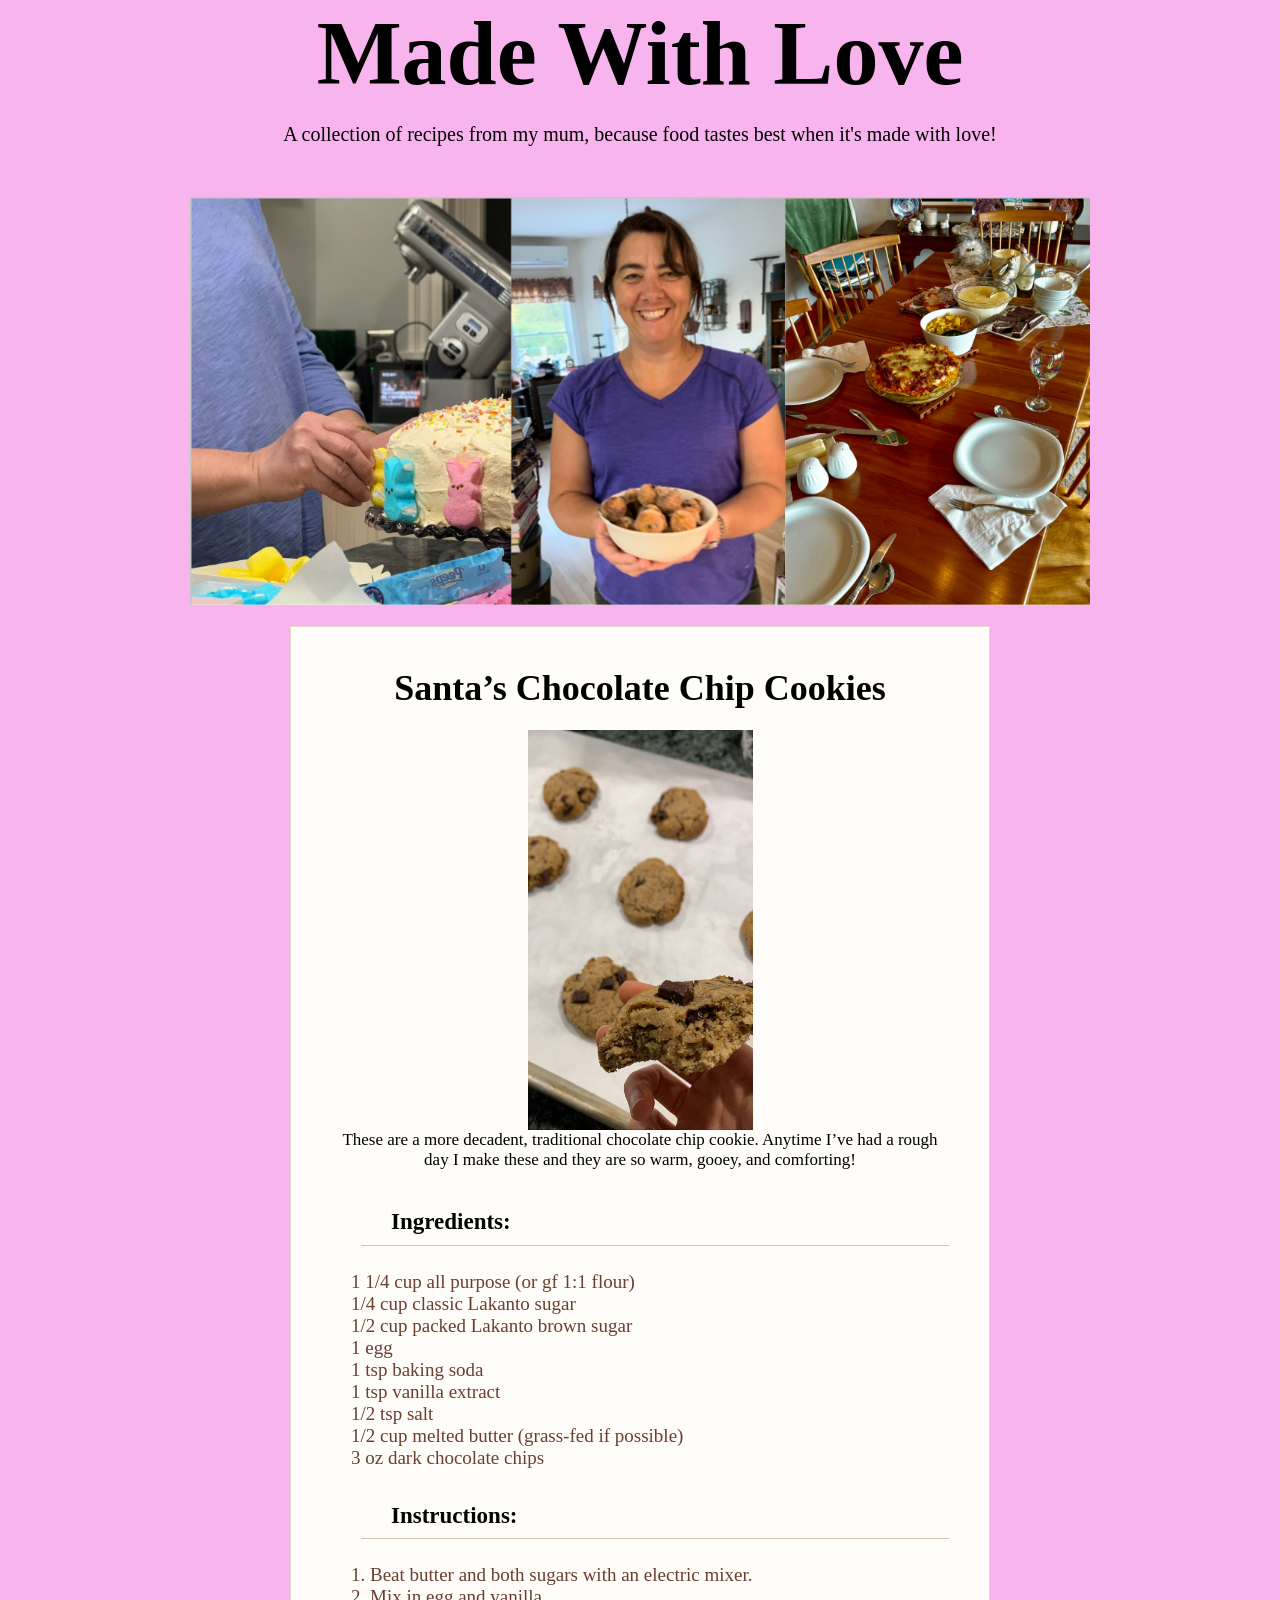
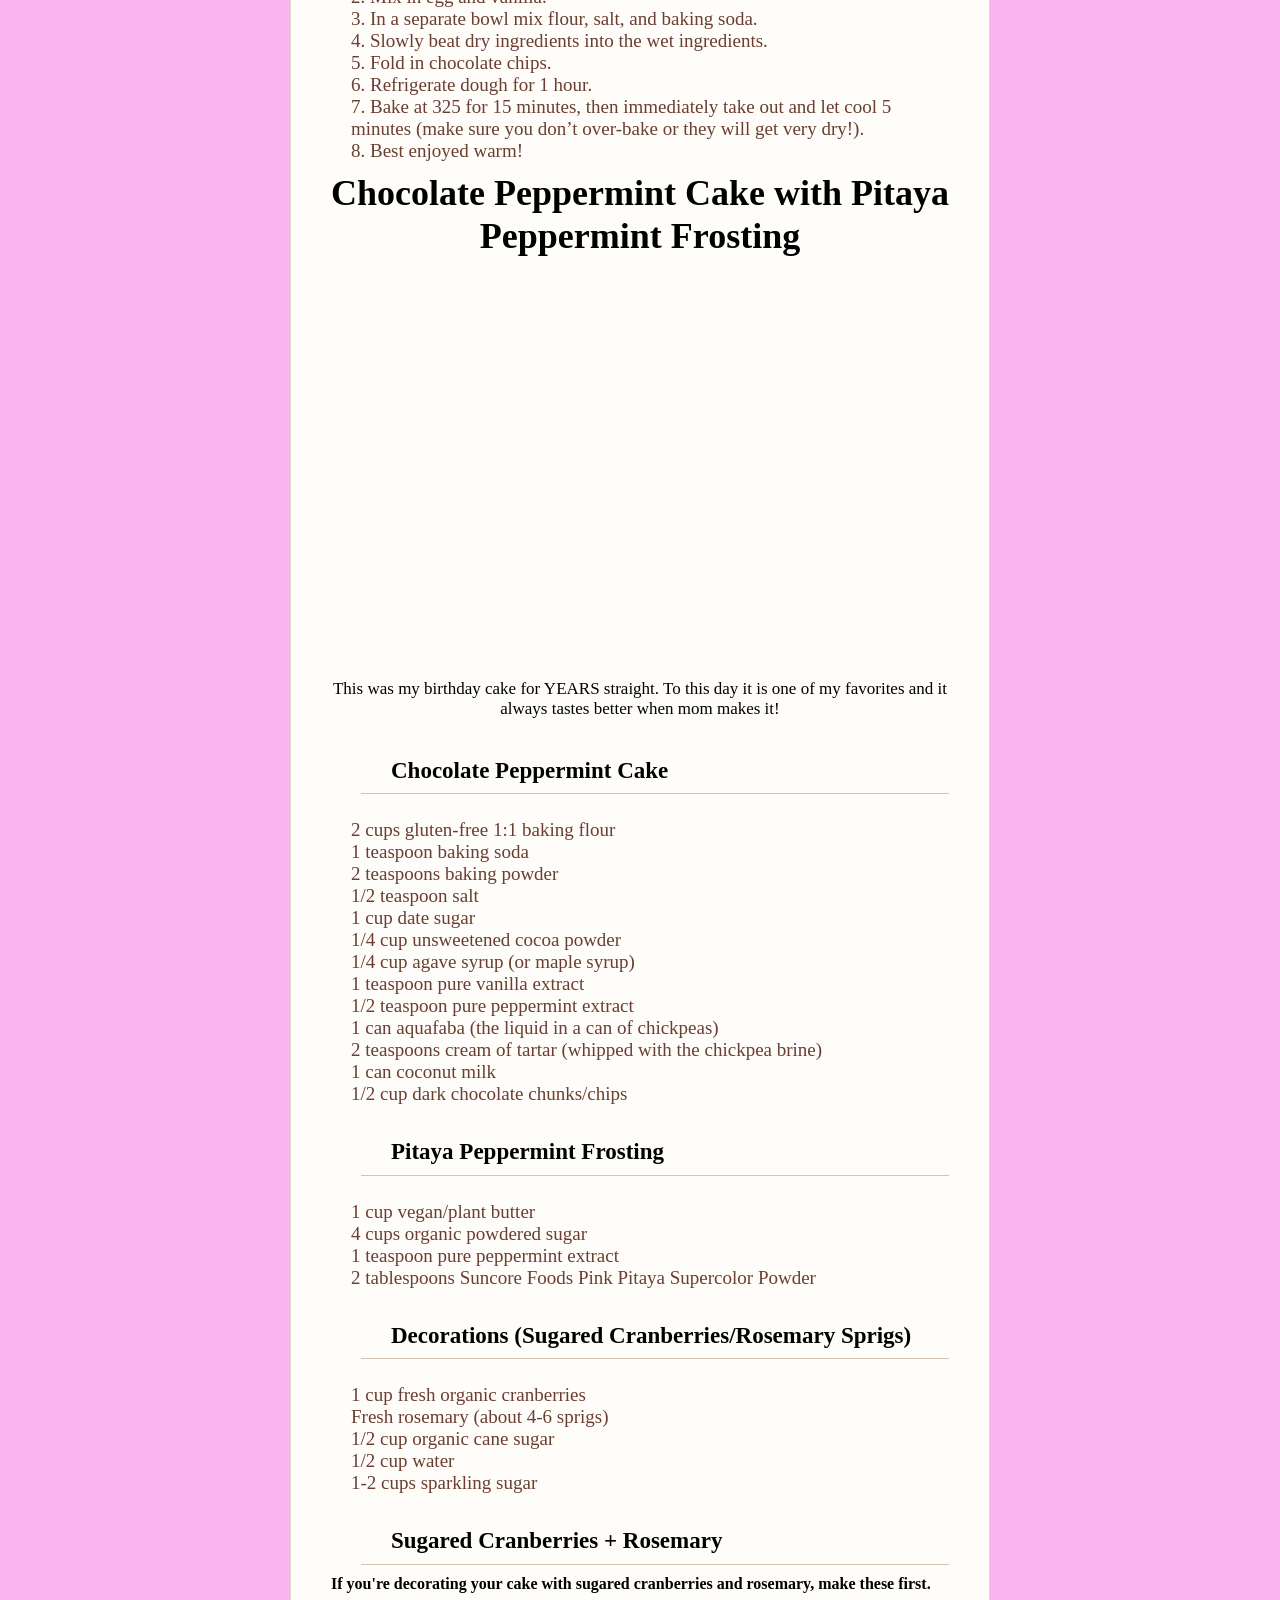
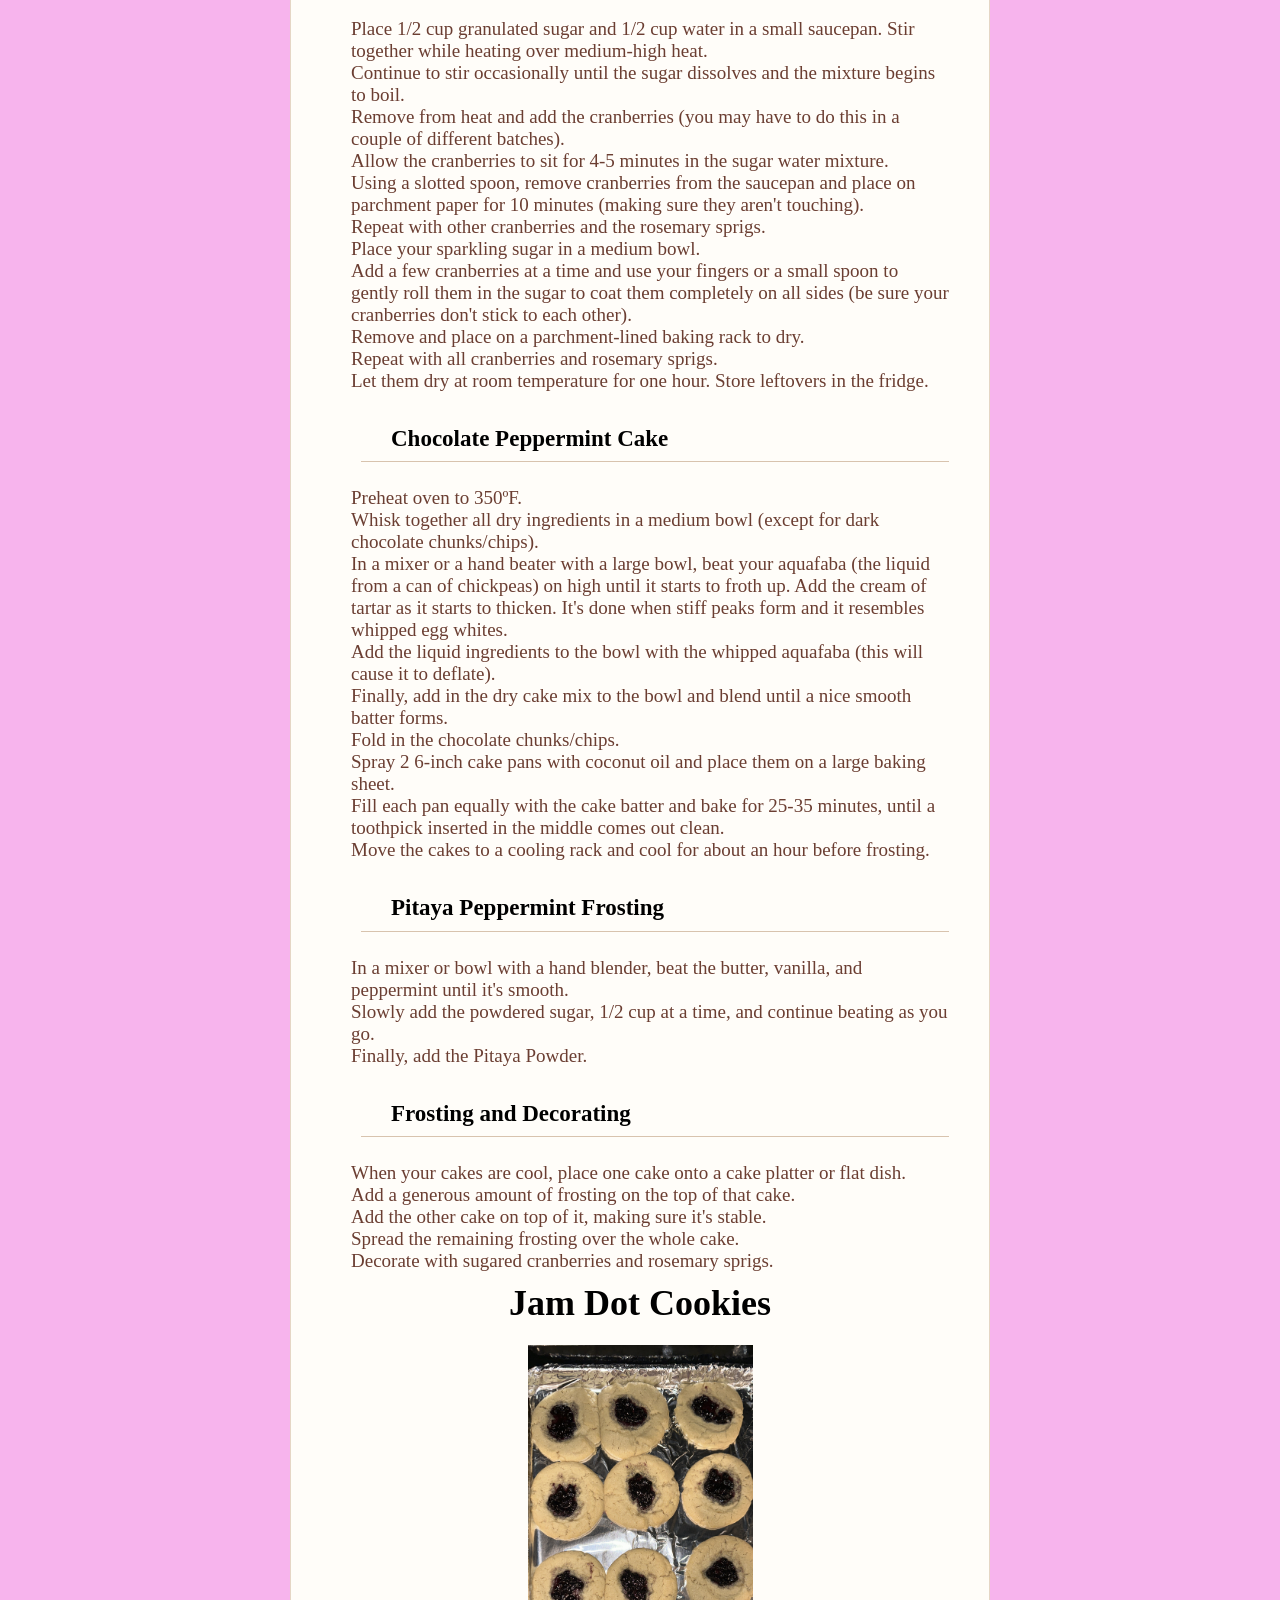
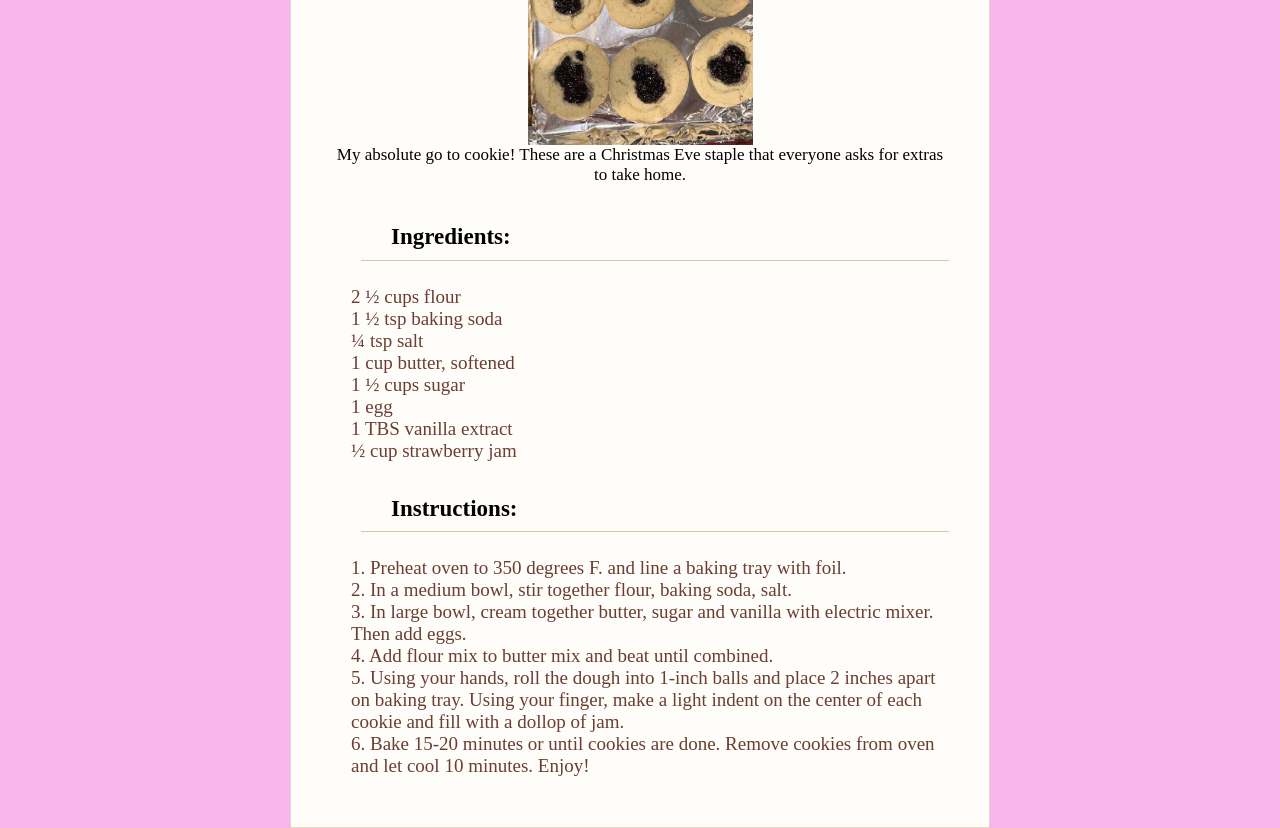
==== project1/index.html @ 79d3e2b7 "Add files via upload" ====
<!DOCTYPE html>
<html>
<head>
    <title> Made With Love</title>
    <link rel="stylesheet" href="style.css">
    <!--fonts-->
        <link rel="preconnect" href="https://fonts.googleapis.com">
        <link rel="preconnect" href="https://fonts.gstatic.com" crossorigin>
        <link href="https://fonts.googleapis.com/css2?family=GFS+Didot&display=swap" rel="stylesheet">
</head>
<body>
    <header class="page-header">
        <h1 class="site-title">Made With Love</h1>
<p class="site-description">
        A collection of recipes from my mum, because food tastes best when it's made with love! </p>
</header>

<section id="About">
    <div class="intro"></div>
</section>

<section id="Recipes" class="recipes">
<div>
  <h1>Santa’s Chocolate Chip Cookies</h1>
       <div class="cookies"></div>

        <p class="description">
            These are a more decadent, traditional chocolate chip cookie.
            Anytime I’ve had a rough day I make these and they are so warm,
            gooey, and comforting!
        </p>
 <!--Cookie Ingredients -->
        <h2>Ingredients:</h2>
        <h3><p>1 1/4 cup all purpose (or gf 1:1 flour)</p>
             <p>1/4 cup classic Lakanto sugar</p>
             <p>1/2 cup packed Lakanto brown sugar</p>
             <p>1 egg</p>
             <p>1 tsp baking soda</p>
             <p>1 tsp vanilla extract</p>
             <p>1/2 tsp salt</p>
             <p>1/2 cup melted butter (grass-fed if possible)</p>
             <p>3 oz dark chocolate chips</h3>
 <!-- Instructions -->
        <h2>Instructions:</h2>
        <h3>
            <p>1. Beat butter and both sugars with an electric mixer.</p>
            <p>2. Mix in egg and vanilla.</p>
            <p>3. In a separate bowl mix flour, salt, and baking soda.</p>
            <p>4. Slowly beat dry ingredients into the wet ingredients.</p>
            <p>5. Fold in chocolate chips.</p>
            <p>6. Refrigerate dough for 1 hour.</p>
            <p>7. Bake at 325 for 15 minutes, then immediately take out and let cool 5 minutes (make sure you don’t over-bake or they will get very dry!).</p>
            <p>8. Best enjoyed warm!</p></h3>
    </div>
<div>
    <h1>Chocolate Peppermint Cake with Pitaya Peppermint Frosting</h1>
        <div class="cake"></div>

    <p class="description">
            This was my birthday cake for YEARS straight. To this day it is one of my favorites and it always tastes better when mom makes it!
        </p>
 <!-- Chocolate Peppermint Cake Ingredients -->
        <h2>Chocolate Peppermint Cake</h2>

            <h3><p>2 cups gluten-free 1:1 baking flour</p>
            <p>1 teaspoon baking soda</p>
            <p>2 teaspoons baking powder</p>
            <p>1/2 teaspoon salt</p>
            <p>1 cup date sugar</p>
            <p>1/4 cup unsweetened cocoa powder</p>
            <p>1/4 cup agave syrup (or maple syrup)</p>
            <p>1 teaspoon pure vanilla extract</p>
            <p>1/2 teaspoon pure peppermint extract</p>
            <p>1 can aquafaba (the liquid in a can of chickpeas)</p>
            <p>2 teaspoons cream of tartar (whipped with the chickpea brine)</p>
            <p>1 can coconut milk</p>
            <p>1/2 cup dark chocolate chunks/chips</p></h3>

        <!-- Frosting Ingredients -->
        <h2>Pitaya Peppermint Frosting</h2>

        <h3>
            <p>1 cup vegan/plant butter</p>
            <p>4 cups organic powdered sugar</p>
            <p>1 teaspoon pure peppermint extract</p>
            <p>2 tablespoons Suncore Foods Pink Pitaya Supercolor Powder</p></h3>

        <!-- Decorations Ingredients -->
        <h2>Decorations (Sugared Cranberries/Rosemary Sprigs)</h2>

        <h3>
            <p>1 cup fresh organic cranberries</p>
            <p>Fresh rosemary (about 4-6 sprigs)</p>
            <p>1/2 cup organic cane sugar</p>
            <p>1/2 cup water</p>
            <p>1-2 cups sparkling sugar</p></h3>

        <!-- Instructions -->
        <h2>
<p>Sugared Cranberries + Rosemary</p></h2>

        <h4><p> If you're decorating your cake with sugared cranberries and rosemary,
            make these first.</p></h4>

        <h3><p>Place 1/2 cup granulated sugar and 1/2 cup water in a small saucepan. Stir together while heating over medium-high heat.</p>
            <p>Continue to stir occasionally until the sugar dissolves and the mixture begins to boil.</p>
            <p>Remove from heat and add the cranberries (you may have to do this in a couple of different batches).</p>
            <p>Allow the cranberries to sit for 4-5 minutes in the sugar water mixture.</p>
            <p>Using a slotted spoon, remove cranberries from the saucepan and place on parchment paper for 10 minutes (making sure they aren't touching).</p>
            <p>Repeat with other cranberries and the rosemary sprigs.</p>
            <p>Place your sparkling sugar in a medium bowl.</p>
            <p>Add a few cranberries at a time and use your fingers or a small spoon to gently roll them in the sugar to coat them completely on all sides (be sure your cranberries don't stick to each other).</p>
            <p>Remove and place on a parchment-lined baking rack to dry.</p>
            <p>Repeat with all cranberries and rosemary sprigs.</p>
            <p>Let them dry at room temperature for one hour. Store leftovers in the fridge.</p></h3>

        <h2>Chocolate Peppermint Cake</h2>

            <h3><p>Preheat oven to 350ºF.</p>
            <p>Whisk together all dry ingredients in a medium bowl (except for dark chocolate chunks/chips).</p>
            <p>In a mixer or a hand beater with a large bowl, beat your aquafaba (the liquid from a can of chickpeas) on high until it starts to froth up. Add the cream of tartar as it starts to thicken. It's done when stiff peaks form and it resembles whipped egg whites.</p>
            <p>Add the liquid ingredients to the bowl with the whipped aquafaba (this will cause it to deflate).</p>
            <p>Finally, add in the dry cake mix to the bowl and blend until a nice smooth batter forms.</p>
            <p>Fold in the chocolate chunks/chips.</p>
            <p>Spray 2 6-inch cake pans with coconut oil and place them on a large baking sheet.</p>
            <p>Fill each pan equally with the cake batter and bake for 25-35 minutes, until a toothpick inserted in the middle comes out clean.</p>
            <p>Move the cakes to a cooling rack and cool for about an hour before frosting.</p></h3>

        <h2>Pitaya Peppermint Frosting</h2>

            <h3><p>In a mixer or bowl with a hand blender, beat the butter, vanilla, and peppermint until it's smooth.</p>
            <p>Slowly add the powdered sugar, 1/2 cup at a time, and continue beating as you go.</p>
            <p>Finally, add the Pitaya Powder.</p></h3>

        <h2>Frosting and Decorating</h2>

            <h3><p>When your cakes are cool, place one cake onto a cake platter or flat dish.</p>
            <p>Add a generous amount of frosting on the top of that cake.</p>
            <p>Add the other cake on top of it, making sure it's stable.</p>
            <p>Spread the remaining frosting over the whole cake.</p>
            <p>Decorate with sugared cranberries and rosemary sprigs.</p></h3>
    </div>

<div>

    <h1>Jam Dot Cookies</h1>

    <div class="jam-cookies"></div>
    <p class="description">
        My absolute go to cookie! These are a Christmas Eve staple that everyone asks for extras to take home.</p>
    
<!-- Cookie Ingredients -->
    <h2>Ingredients:</h2>
    <h3>
        <p>2 ½ cups flour</p>
        <p>1 ½ tsp baking soda</p>
        <p>¼ tsp salt</p>
        <p>1 cup butter, softened</p>
        <p>1 ½ cups sugar</p>
        <p>1 egg</p>
        <p>1 TBS vanilla extract</p>
        <p>½ cup strawberry jam</p>
    </h3>

<!-- Cookie Instructions -->
    <h2>Instructions:</h2>
    <h3>
        <p>1. Preheat oven to 350 degrees F. and line a baking tray with foil.</p>
        <p>2. In a medium bowl, stir together flour, baking soda, salt.</p>
        <p>3. In large bowl, cream together butter, sugar and vanilla with electric mixer. Then add eggs.</p>
        <p>4. Add flour mix to butter mix and beat until combined.</p>
        <p>5. Using your hands, roll the dough into 1-inch balls and place 2 inches apart on baking tray. Using your finger, make a light indent on the center of each cookie and fill with a dollop of jam.</p>
        <p>6. Bake 15-20 minutes or until cookies are done. Remove cookies from oven and let cool 10 minutes. Enjoy!</p>
    </h3>
</div>

</section>



</body>
</html>
---- project1/style.css ----
* {
    margin: 0 ; Padding: 0 ;
    box-sizing: border-box;
}
body {background-color:rgb(247, 180, 237); color: black;
}

.gfs-didot-regular {
  font-family: "GFS Didot", serif;
  font-weight: 400;
  font-style: normal;
}
.gfs-didot-bold {
  font-family: "GFS Didot", serif;
  font-weight: 700;
  font-style: normal;
}
html {
    scroll-behavior: smooth;
}
/* Main page heading */
.site-title {
    font-family: Georgia, serif;
    font-size: 90px;
    font-weight: bold;
    text-align: center;
    margin-bottom: 15px;
}

/* Introductory description */
.site-description {
    font-family: Georgia, serif;
    font-size: 20px;
    font-weight: normal;
    text-align: center;
    margin: 0 auto 30px;
    max-width: 800px;
}

h1 {
    font-size: 90px;
    text-align: center;
}
.title {
    font-size: 130px;
}
.intro {
    background-image: url(photos/intro.png);
    width: 900px;
    height: 450px;
    background-size: contain;
    background-repeat: no-repeat;
    background-position: center;
    margin: 0 auto;
}
h2
{line-height: 1.5;
margin-bottom: 30px;
margin-left: 30px;
}
.recipes {
    background-color: #fffdf9;
    max-width: 700px;
    margin: 0 auto;
    padding: 40px;
    border: 1px solid #e5d6c5;
}
h1 {
    font-size: 36px;
    text-align: center;
    margin-bottom: 20px;
    line-height: 1.2;
}
.description {
    font-size: 17px;
    text-align: center;
    margin-bottom: 35px;
}
h2 {
    font-size: 23px;
    margin-top: 30px;
    margin-bottom: 10px;
    border-bottom: 1px solid #d8c3ae;
    padding-bottom: 5px;
    padding-left: 30px;
}
h3 {
    padding-left: 20px;
    font-weight: lighter;
}
.cookies {
 background-image: url(photos/cookies.JPG);
 width: 400px;
 height: 400px;
 background-size:contain;
 background-repeat: no-repeat;
 background-position: center;
 margin: 0 auto;
}

h3 {
    font-size: 19px;
    margin-top: 25px;
    margin-bottom: 10px;
    color: #6b3e32;}

.cake {
 background-image: url(photos/bday-cake.PNG);
 width: 400px;
 height: 400px;
 background-size:contain;
 background-repeat: no-repeat;
 background-position: center;
 margin: 0 auto;
}

.jam-cookies {
    background-image: url(photos/jam-cookies.jpg);
    width: 400px;
    height: 400px;
    background-size: contain;
    background-repeat: no-repeat;
    background-position: center;
    margin: 0 auto;
}
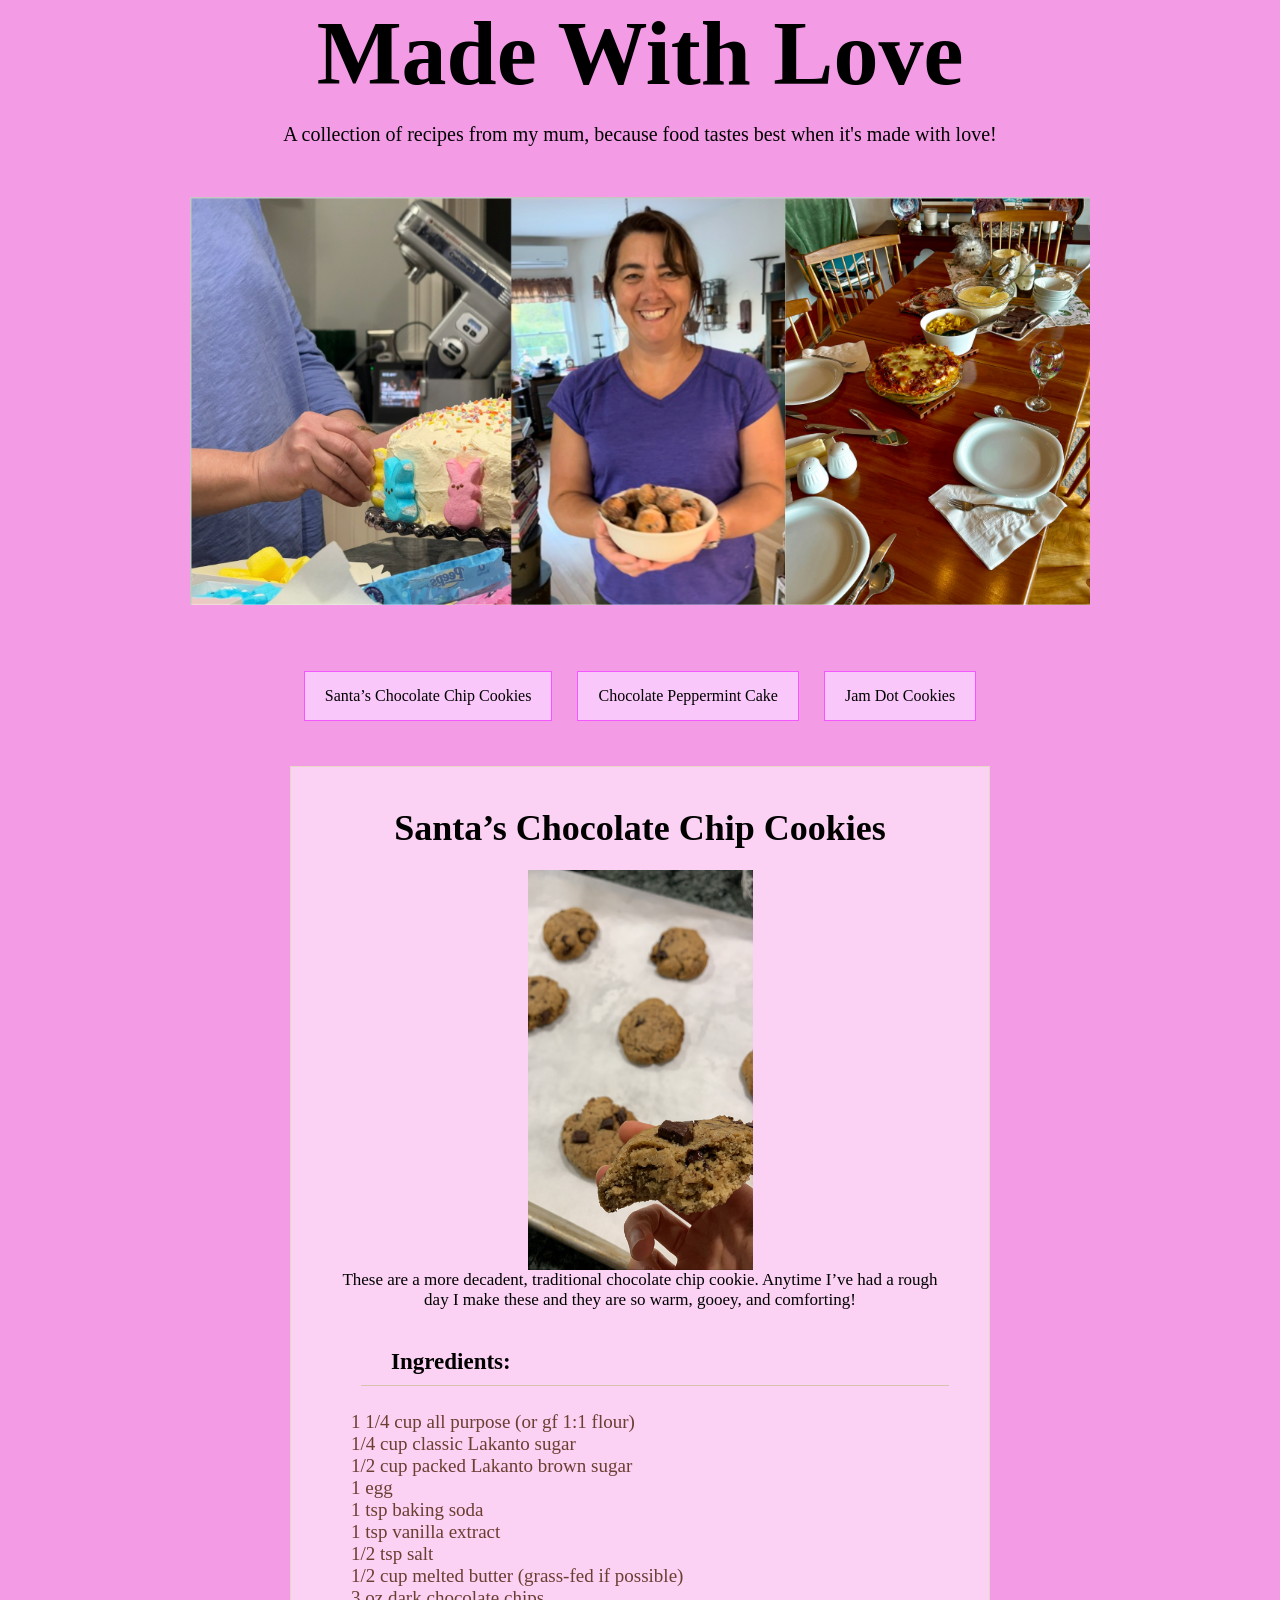
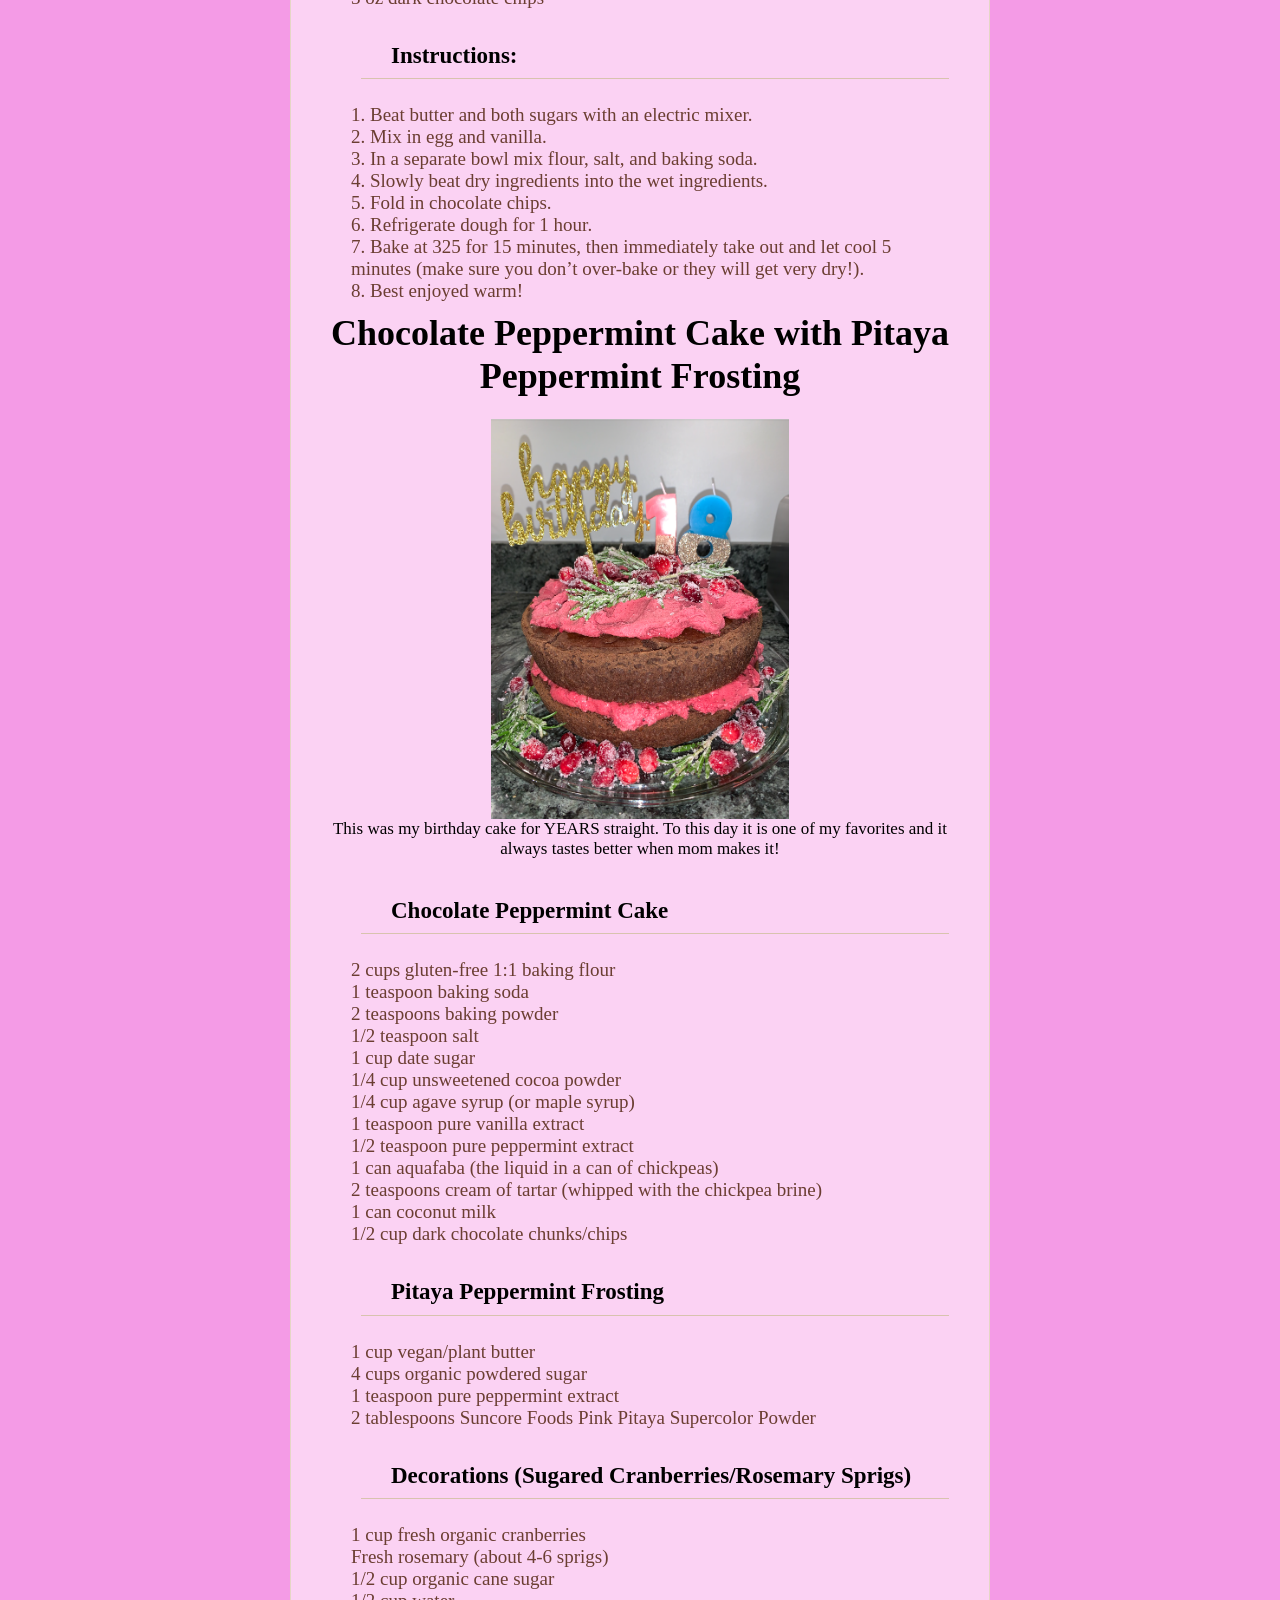
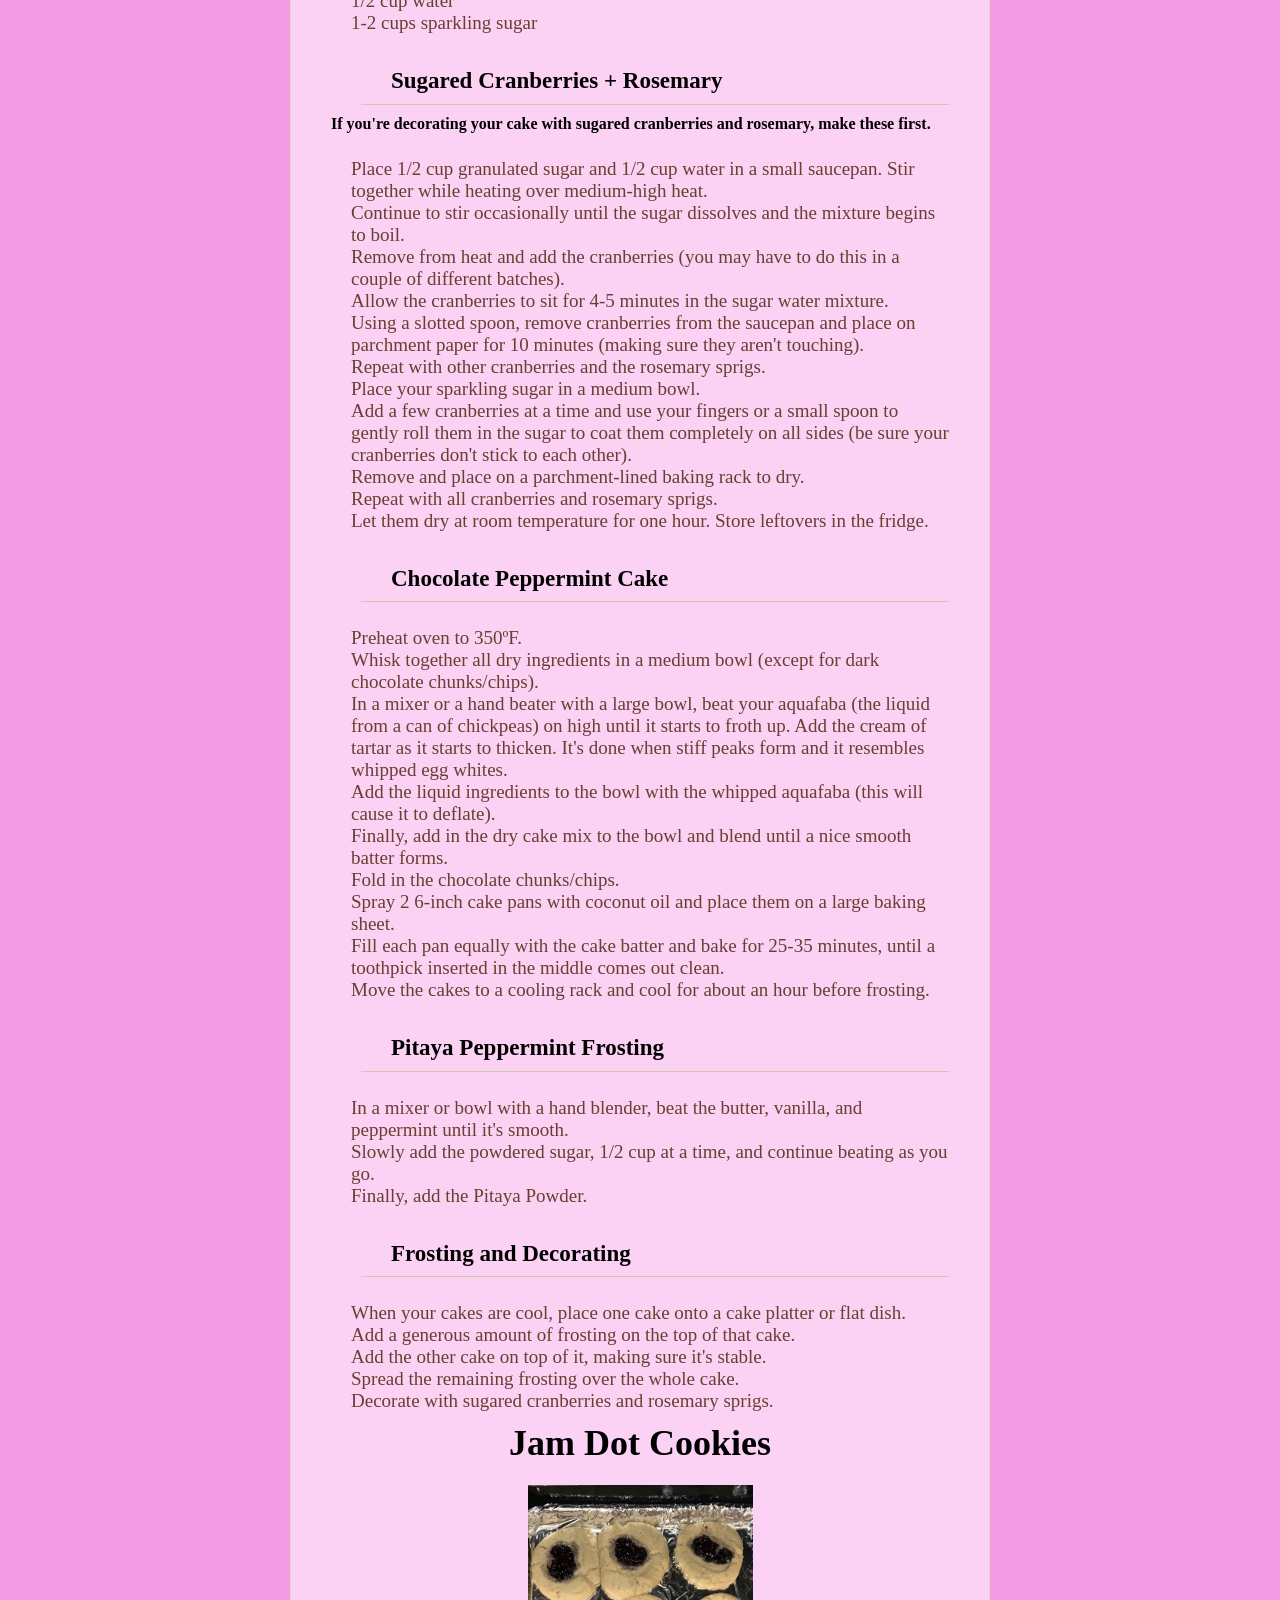
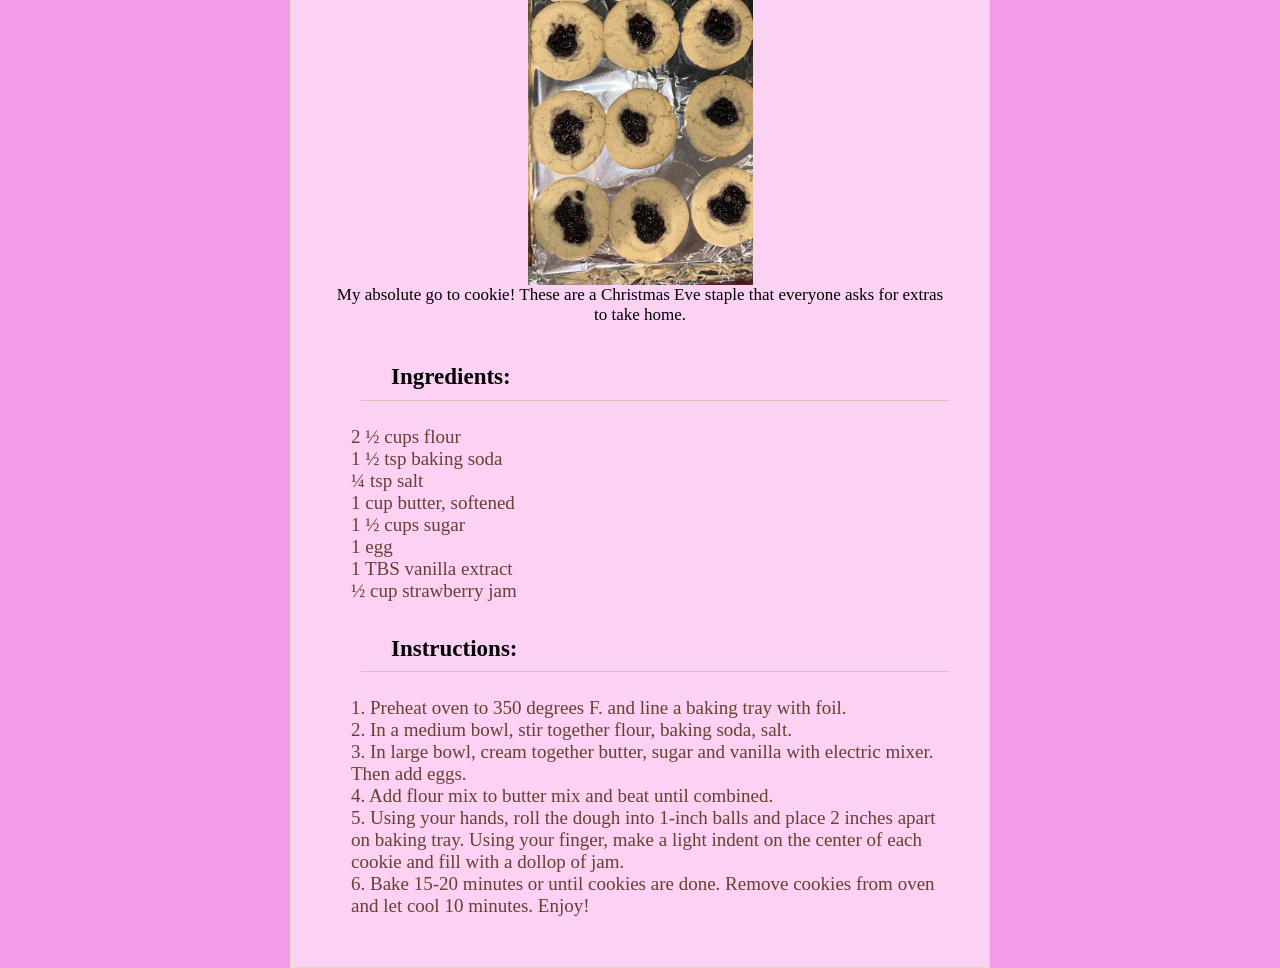
==== commit b10ea345: "Add files via upload" ====
--- a/project1/index.html
+++ b/project1/index.html
@@ -19,8 +19,14 @@
     <div class="intro"></div>
 </section>
 
+<nav class="recipe-nav">
+    <a href="#cookies">Santa’s Chocolate Chip Cookies</a>
+    <a href="#cake">Chocolate Peppermint Cake</a>
+    <a href="#jam-cookies">Jam Dot Cookies</a>
+</nav>
+
 <section id="Recipes" class="recipes">
-<div>
+<div id="cookies">
   <h1>Santa’s Chocolate Chip Cookies</h1>
        <div class="cookies"></div>
 
@@ -52,7 +58,7 @@
             <p>7. Bake at 325 for 15 minutes, then immediately take out and let cool 5 minutes (make sure you don’t over-bake or they will get very dry!).</p>
             <p>8. Best enjoyed warm!</p></h3>
     </div>
-<div>
+<div id="cake">
     <h1>Chocolate Peppermint Cake with Pitaya Peppermint Frosting</h1>
         <div class="cake"></div>
 
@@ -141,8 +147,7 @@
             <p>Decorate with sugared cranberries and rosemary sprigs.</p></h3>
     </div>
 
-<div>
-
+<div id="jam-cookies">
     <h1>Jam Dot Cookies</h1>
 
     <div class="jam-cookies"></div>
--- a/project1/style.css
+++ b/project1/style.css
@@ -2,7 +2,7 @@
     margin: 0 ; Padding: 0 ;
     box-sizing: border-box;
 }
-body {background-color:rgb(247, 180, 237); color: black;
+body {background-color:rgb(244, 155, 230); color: black;
 }
 
 .gfs-didot-regular {
@@ -59,7 +59,7 @@
 margin-left: 30px;
 }
 .recipes {
-    background-color: #fffdf9;
+    background-color: #fbd2f3;
     max-width: 700px;
     margin: 0 auto;
     padding: 40px;
@@ -105,7 +105,7 @@
     color: #6b3e32;}
 
 .cake {
- background-image: url(photos/bday-cake.PNG);
+ background-image: url(photos/bday-cake.png);
  width: 400px;
  height: 400px;
  background-size:contain;
@@ -123,3 +123,35 @@
     background-position: center;
     margin: 0 auto;
 }
+
+.recipe-nav {
+    display: flex;
+    justify-content: center;
+    align-items: center;
+    flex-wrap: wrap;
+    gap: 25px;
+    margin: 30px auto;
+    padding: 15px;
+}
+
+.recipe-nav a {
+    font-family: Georgia, serif;
+    font-size: 16px;
+    color: black;
+    text-decoration: none;
+    background-color: #f9c7f9;
+    padding: 15px 20px;
+    border: 1px solid #f457ff;
+    border-radius: 0px;
+    text-align: center;}
+
+.recipe-nav a:hover {
+    text-decoration: underline;
+}
+
+
+#cookies,
+#cake,
+#jam-cookies {
+    scroll-margin-top: 20px;
+}
